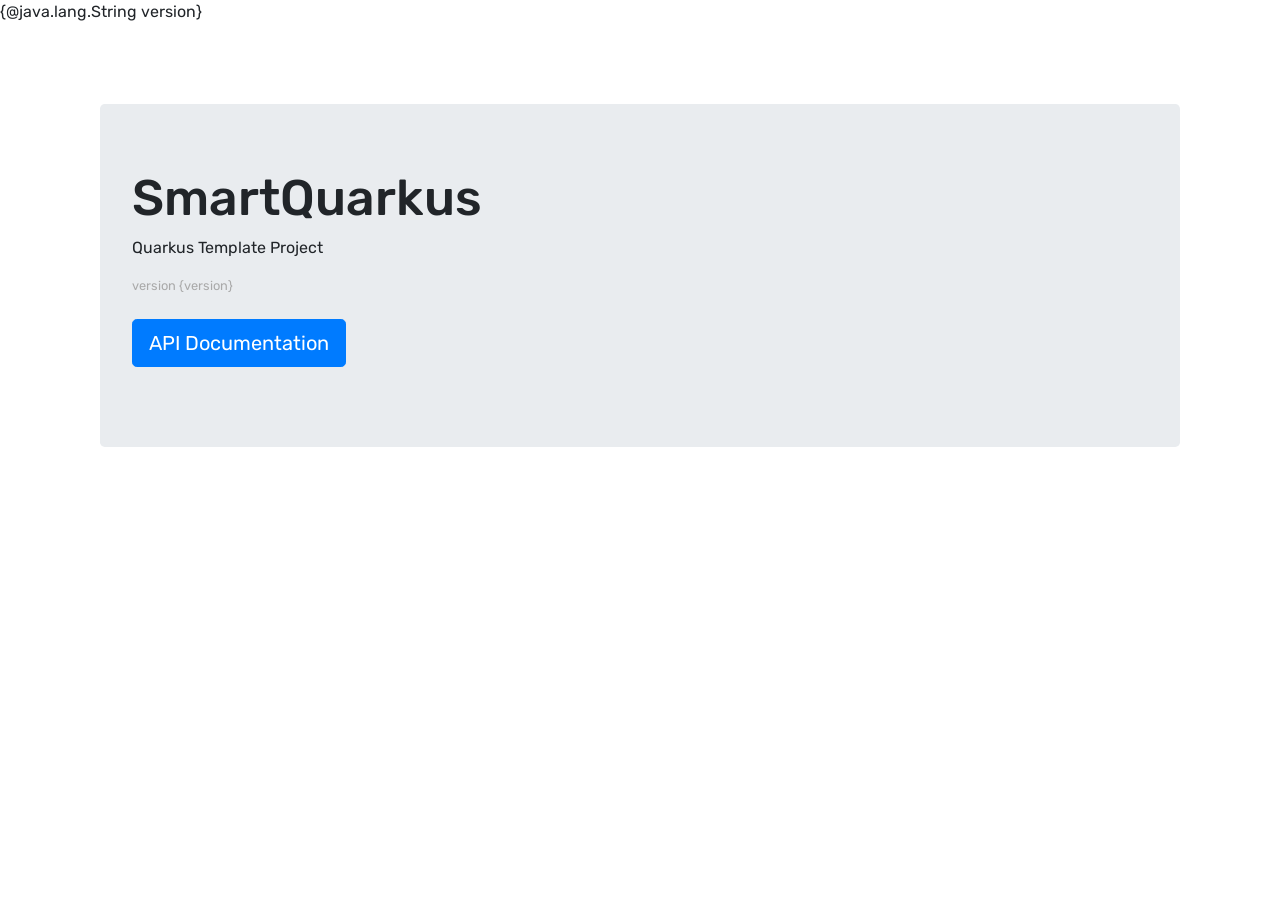
==== src/main/resources/templates/index.html @ 8e63060c "Quarkus update + better HTTP responses" ====
{@java.lang.String version}
<!--
  ~ The SmartQuark Project
  ~ Copyright (c) Alessio Saltarin, 2020.
  ~ This software is licensed under MIT License
  ~ See LICENSE
  -->

<html lang="en">

<head>
    <meta charset="utf-8"/>
    <meta name="viewport" content="width=device-width, initial-scale=1">
    <meta name="robots" content="noindex,nofollow">
    <meta name="googlebot" content="noindex">
    <title>SmartQuarkus</title>
    <link rel="stylesheet" href="https://stackpath.bootstrapcdn.com/bootstrap/4.5.0/css/bootstrap.min.css"
          integrity="sha384-9aIt2nRpC12Uk9gS9baDl411NQApFmC26EwAOH8WgZl5MYYxFfc+NcPb1dKGj7Sk"
          crossorigin="anonymous">
    <link href="https://fonts.googleapis.com/css2?family=Rubik&display=swap" rel="stylesheet">
</head>

<body style="font-family: 'Rubik', sans-serif;">

<div class="container" style="margin-top: 20px">

    <div class="container" style="margin-top: 80px">
        <div class="jumbotron">
            <h2 style="font-size: 50px">SmartQuarkus</h2>
            <p>Quarkus Template Project</p>
            <div>
                <small style="color: darkgray">
                    version {version}
                </small>
            </div>
            <br/>
            <p><a class="btn btn-primary btn-lg" href="/swagger-ui" role="button">API Documentation</a></p>
        </div>
    </div>

</div>

<script src="https://code.jquery.com/jquery-3.5.1.slim.min.js" integrity="sha384-DfXdz2htPH0lsSSs5nCTpuj/zy4C+OGpamoFVy38MVBnE+IbbVYUew+OrCXaRkfj" crossorigin="anonymous"></script>
<script src="https://cdn.jsdelivr.net/npm/popper.js@1.16.0/dist/umd/popper.min.js" integrity="sha384-Q6E9RHvbIyZFJoft+2mJbHaEWldlvI9IOYy5n3zV9zzTtmI3UksdQRVvoxMfooAo" crossorigin="anonymous"></script>
<script src="https://stackpath.bootstrapcdn.com/bootstrap/4.5.0/js/bootstrap.min.js" integrity="sha384-OgVRvuATP1z7JjHLkuOU7Xw704+h835Lr+6QL9UvYjZE3Ipu6Tp75j7Bh/kR0JKI" crossorigin="anonymous"></script>

</body>

</html>
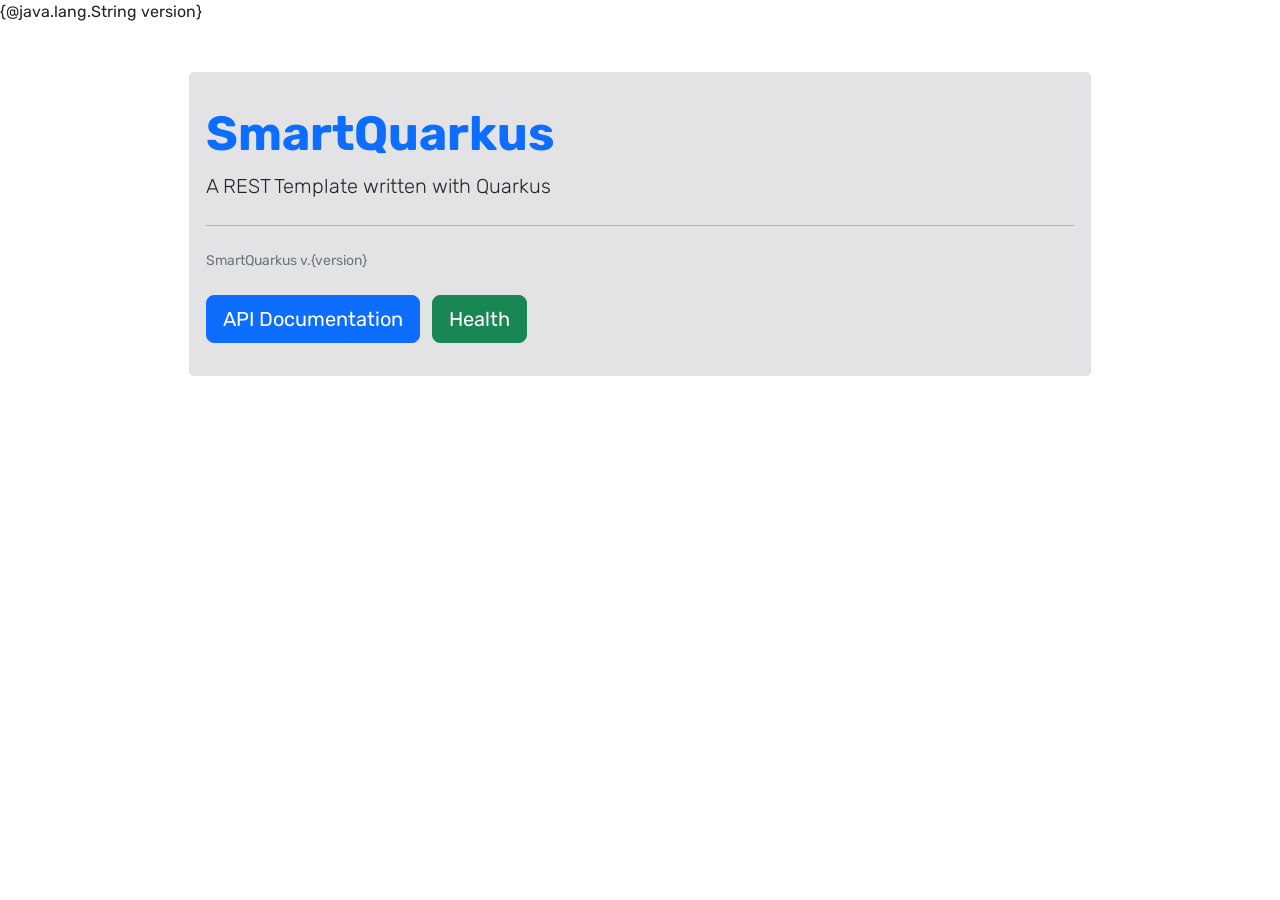
==== commit 4706a692: "OpenAPI info" ====
--- a/src/main/resources/templates/index.html
+++ b/src/main/resources/templates/index.html
@@ -1,7 +1,7 @@
 {@java.lang.String version}
 <!--
   ~ The SmartQuark Project
-  ~ Copyright (c) Alessio Saltarin, 2020.
+  ~ Copyright (c) Alessio Saltarin, 2021.
   ~ This software is licensed under MIT License
   ~ See LICENSE
   -->
@@ -14,36 +14,65 @@
     <meta name="robots" content="noindex,nofollow">
     <meta name="googlebot" content="noindex">
     <title>SmartQuarkus</title>
-    <link rel="stylesheet" href="https://stackpath.bootstrapcdn.com/bootstrap/4.5.0/css/bootstrap.min.css"
-          integrity="sha384-9aIt2nRpC12Uk9gS9baDl411NQApFmC26EwAOH8WgZl5MYYxFfc+NcPb1dKGj7Sk"
+    <link href="https://cdn.jsdelivr.net/npm/bootstrap@5.0.0-beta1/dist/css/bootstrap.min.css"
+          rel="stylesheet" integrity="sha384-giJF6kkoqNQ00vy+HMDP7azOuL0xtbfIcaT9wjKHr8RbDVddVHyTfAAsrekwKmP1"
           crossorigin="anonymous">
     <link href="https://fonts.googleapis.com/css2?family=Rubik&display=swap" rel="stylesheet">
+    <style>
+        body {
+            font-family: 'Rubik', sans-serif;
+        }
+
+        .jumbotron {
+            padding: 2rem 1rem;
+            margin: 1rem 0rem 5rem 0rem;
+            background-color: #e3e3e5;
+            border-radius: .3rem;
+            display: block;
+        }
+
+        .jumbotitle {
+            font-weight: bold;
+        }
+    </style>
 </head>
 
-<body style="font-family: 'Rubik', sans-serif;">
+<body>
 
-<div class="container" style="margin-top: 20px">
+<div class="container">
 
-    <div class="container" style="margin-top: 80px">
-        <div class="jumbotron">
-            <h2 style="font-size: 50px">SmartQuarkus</h2>
-            <p>Quarkus Template Project</p>
-            <div>
-                <small style="color: darkgray">
-                    version {version}
-                </small>
+    <div class="row">
+        <div class="col">
+            &nbsp;
+        </div>
+        <div class="col-10">
+            <div class="container mt-5">
+                <div class="jumbotron border">
+                    <h2 class="display-5 jumbotitle text-primary">SmartQuarkus</h2>
+                    <p class="lead">A REST Template written with Quarkus</p>
+                    <hr class="my-4"/>
+                    <div>
+                        <small class="text-secondary">SmartQuarkus v.<span id="version">{version}</span></small>
+                    </div>
+                    <div class="mt-4">
+                        <a class="btn btn-primary btn-lg" href="/swagger-ui" role="button">API Documentation</a>
+                        &nbsp;
+                        <a class="btn btn-success btn-lg" href="/health" role="button">Health</a>
+                    </div>
+                </div>
             </div>
-            <br/>
-            <p><a class="btn btn-primary btn-lg" href="/swagger-ui" role="button">API Documentation</a></p>
+        </div>
+        <div class="col">
+            &nbsp;
         </div>
     </div>
 
 </div>
 
-<script src="https://code.jquery.com/jquery-3.5.1.slim.min.js" integrity="sha384-DfXdz2htPH0lsSSs5nCTpuj/zy4C+OGpamoFVy38MVBnE+IbbVYUew+OrCXaRkfj" crossorigin="anonymous"></script>
-<script src="https://cdn.jsdelivr.net/npm/popper.js@1.16.0/dist/umd/popper.min.js" integrity="sha384-Q6E9RHvbIyZFJoft+2mJbHaEWldlvI9IOYy5n3zV9zzTtmI3UksdQRVvoxMfooAo" crossorigin="anonymous"></script>
-<script src="https://stackpath.bootstrapcdn.com/bootstrap/4.5.0/js/bootstrap.min.js" integrity="sha384-OgVRvuATP1z7JjHLkuOU7Xw704+h835Lr+6QL9UvYjZE3Ipu6Tp75j7Bh/kR0JKI" crossorigin="anonymous"></script>
-
+<!-- Bootstrap JavaScript Bundle -->
+<script src="https://cdn.jsdelivr.net/npm/bootstrap@5.0.0-beta1/dist/js/bootstrap.bundle.min.js"
+        integrity="sha384-ygbV9kiqUc6oa4msXn9868pTtWMgiQaeYH7/t7LECLbyPA2x65Kgf80OJFdroafW"
+        crossorigin="anonymous"></script>
 </body>
 
 </html>
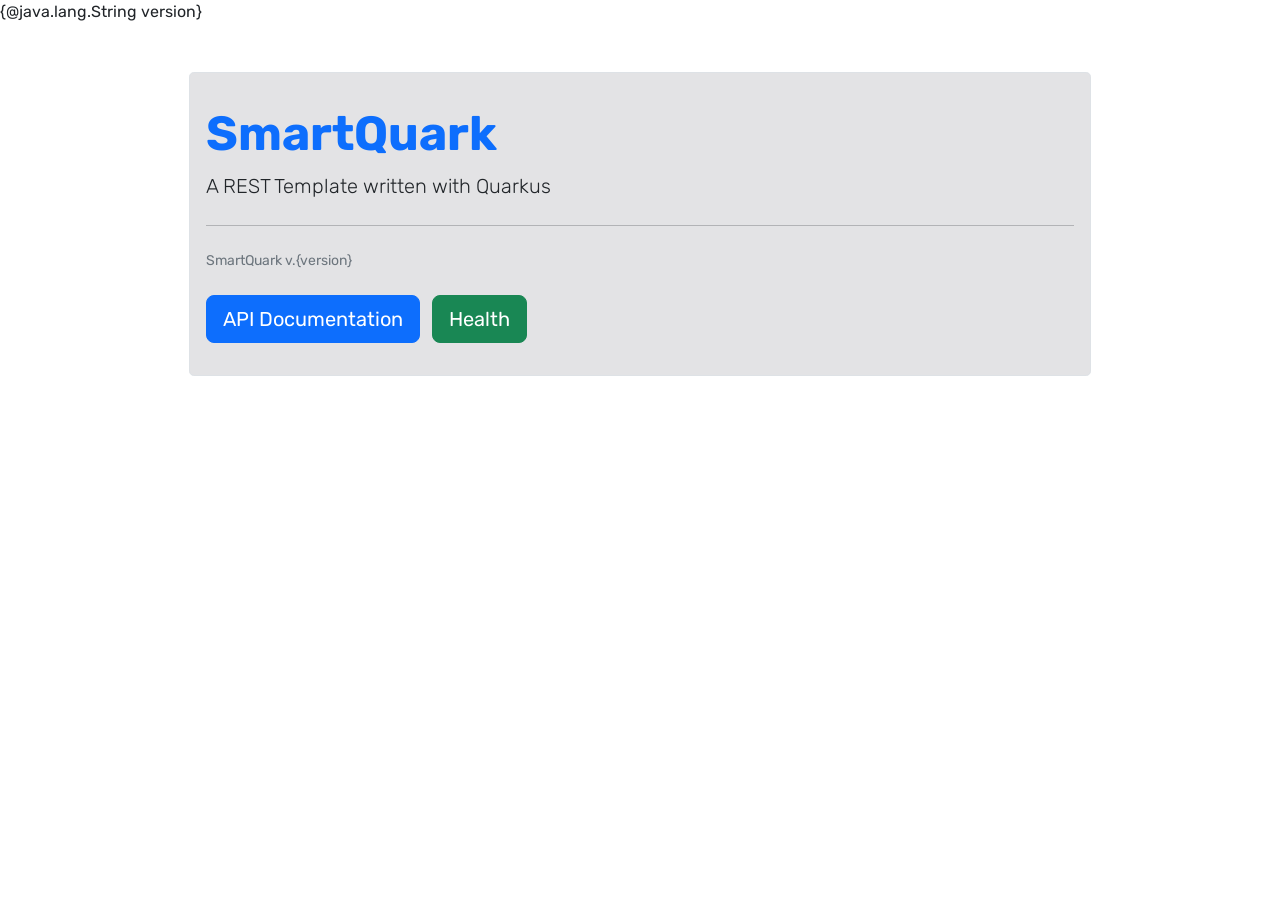
==== commit 9afe9554: "Quarkus & Kotlin update" ====
--- a/src/main/resources/templates/index.html
+++ b/src/main/resources/templates/index.html
@@ -13,9 +13,9 @@
     <meta name="viewport" content="width=device-width, initial-scale=1">
     <meta name="robots" content="noindex,nofollow">
     <meta name="googlebot" content="noindex">
-    <title>SmartQuarkus</title>
-    <link href="https://cdn.jsdelivr.net/npm/bootstrap@5.0.0-beta1/dist/css/bootstrap.min.css"
-          rel="stylesheet" integrity="sha384-giJF6kkoqNQ00vy+HMDP7azOuL0xtbfIcaT9wjKHr8RbDVddVHyTfAAsrekwKmP1"
+    <title>SmartQuark</title>
+    <link href="https://cdn.jsdelivr.net/npm/bootstrap@5.0.2/dist/css/bootstrap.min.css" rel="stylesheet"
+          integrity="sha384-EVSTQN3/azprG1Anm3QDgpJLIm9Nao0Yz1ztcQTwFspd3yD65VohhpuuCOmLASjC"
           crossorigin="anonymous">
     <link href="https://fonts.googleapis.com/css2?family=Rubik&display=swap" rel="stylesheet">
     <style>
@@ -48,16 +48,16 @@
         <div class="col-10">
             <div class="container mt-5">
                 <div class="jumbotron border">
-                    <h2 class="display-5 jumbotitle text-primary">SmartQuarkus</h2>
+                    <h2 class="display-5 jumbotitle text-primary">SmartQuark</h2>
                     <p class="lead">A REST Template written with Quarkus</p>
                     <hr class="my-4"/>
                     <div>
-                        <small class="text-secondary">SmartQuarkus v.<span id="version">{version}</span></small>
+                        <small class="text-secondary">SmartQuark v.<span id="version">{version}</span></small>
                     </div>
                     <div class="mt-4">
-                        <a class="btn btn-primary btn-lg" href="/swagger-ui" role="button">API Documentation</a>
+                        <a class="btn btn-primary btn-lg" href="/q/swagger-ui" role="button">API Documentation</a>
                         &nbsp;
-                        <a class="btn btn-success btn-lg" href="/health" role="button">Health</a>
+                        <a class="btn btn-success btn-lg" href="/q/health-ui" role="button">Health</a>
                     </div>
                 </div>
             </div>
@@ -70,8 +70,8 @@
 </div>
 
 <!-- Bootstrap JavaScript Bundle -->
-<script src="https://cdn.jsdelivr.net/npm/bootstrap@5.0.0-beta1/dist/js/bootstrap.bundle.min.js"
-        integrity="sha384-ygbV9kiqUc6oa4msXn9868pTtWMgiQaeYH7/t7LECLbyPA2x65Kgf80OJFdroafW"
+<script src="https://cdn.jsdelivr.net/npm/bootstrap@5.0.2/dist/js/bootstrap.bundle.min.js"
+        integrity="sha384-MrcW6ZMFYlzcLA8Nl+NtUVF0sA7MsXsP1UyJoMp4YLEuNSfAP+JcXn/tWtIaxVXM"
         crossorigin="anonymous"></script>
 </body>
 
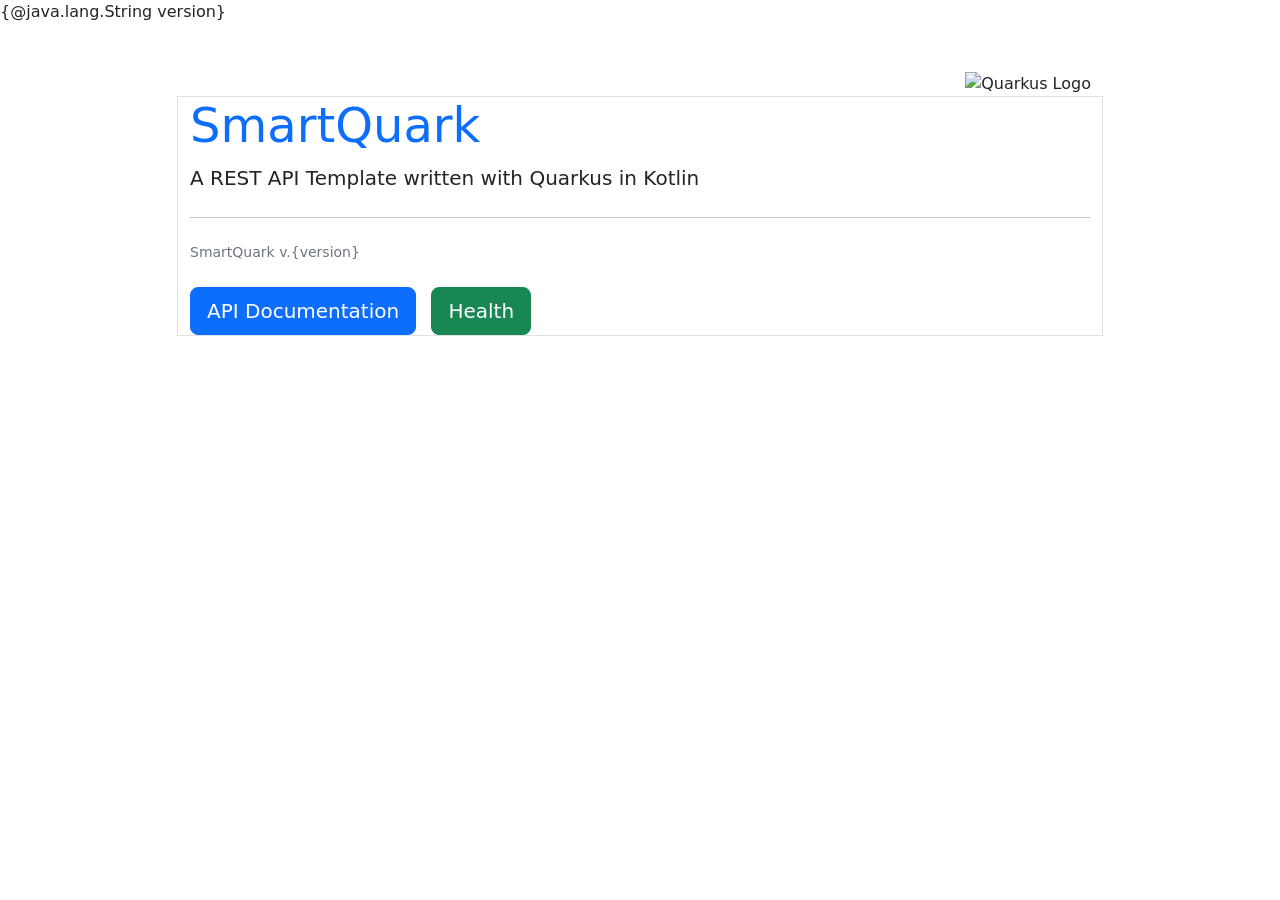
==== commit 0ad67145: "Quarkus and Kotlin upgrade" ====
--- a/src/main/resources/templates/index.html
+++ b/src/main/resources/templates/index.html
@@ -1,7 +1,7 @@
 {@java.lang.String version}
 <!--
   ~ The SmartQuark Project
-  ~ Copyright (c) Alessio Saltarin, 2021.
+  ~ Copyright (c) Alessio Saltarin, 2021-22
   ~ This software is licensed under MIT License
   ~ See LICENSE
   -->
@@ -18,23 +18,7 @@
           integrity="sha384-EVSTQN3/azprG1Anm3QDgpJLIm9Nao0Yz1ztcQTwFspd3yD65VohhpuuCOmLASjC"
           crossorigin="anonymous">
     <link href="https://fonts.googleapis.com/css2?family=Rubik&display=swap" rel="stylesheet">
-    <style>
-        body {
-            font-family: 'Rubik', sans-serif;
-        }
-
-        .jumbotron {
-            padding: 2rem 1rem;
-            margin: 1rem 0rem 5rem 0rem;
-            background-color: #e3e3e5;
-            border-radius: .3rem;
-            display: block;
-        }
-
-        .jumbotitle {
-            font-weight: bold;
-        }
-    </style>
+    <link href="css/main.css" rel="stylesheet">
 </head>
 
 <body>
@@ -47,17 +31,27 @@
         </div>
         <div class="col-10">
             <div class="container mt-5">
-                <div class="jumbotron border">
-                    <h2 class="display-5 jumbotitle text-primary">SmartQuark</h2>
-                    <p class="lead">A REST Template written with Quarkus</p>
-                    <hr class="my-4"/>
-                    <div>
-                        <small class="text-secondary">SmartQuark v.<span id="version">{version}</span></small>
+                <div class="row">
+                    <div class="col-10">
+                        &nbsp;
                     </div>
-                    <div class="mt-4">
-                        <a class="btn btn-primary btn-lg" href="/q/swagger-ui" role="button">API Documentation</a>
-                        &nbsp;
-                        <a class="btn btn-success btn-lg" href="/q/health-ui" role="button">Health</a>
+                    <div class="col-2">
+                        <img src="img/quarkus_logo.png" class="img-fluid float-end" alt="Quarkus Logo" />
+                    </div>
+                </div>
+                <div class="row col">
+                    <div class="jumbotron border">
+                        <h2 class="display-5 jumbotitle text-primary">SmartQuark</h2>
+                        <p class="lead">A REST API Template written with Quarkus in Kotlin</p>
+                        <hr class="my-4"/>
+                        <div>
+                            <small class="text-secondary">SmartQuark v.<span id="version">{version}</span></small>
+                        </div>
+                        <div class="mt-4">
+                            <a class="btn btn-primary btn-lg" href="/q/swagger-ui" role="button">API Documentation</a>
+                            &nbsp;
+                            <a class="btn btn-success btn-lg" href="/q/health-ui" role="button">Health</a>
+                        </div>
                     </div>
                 </div>
             </div>
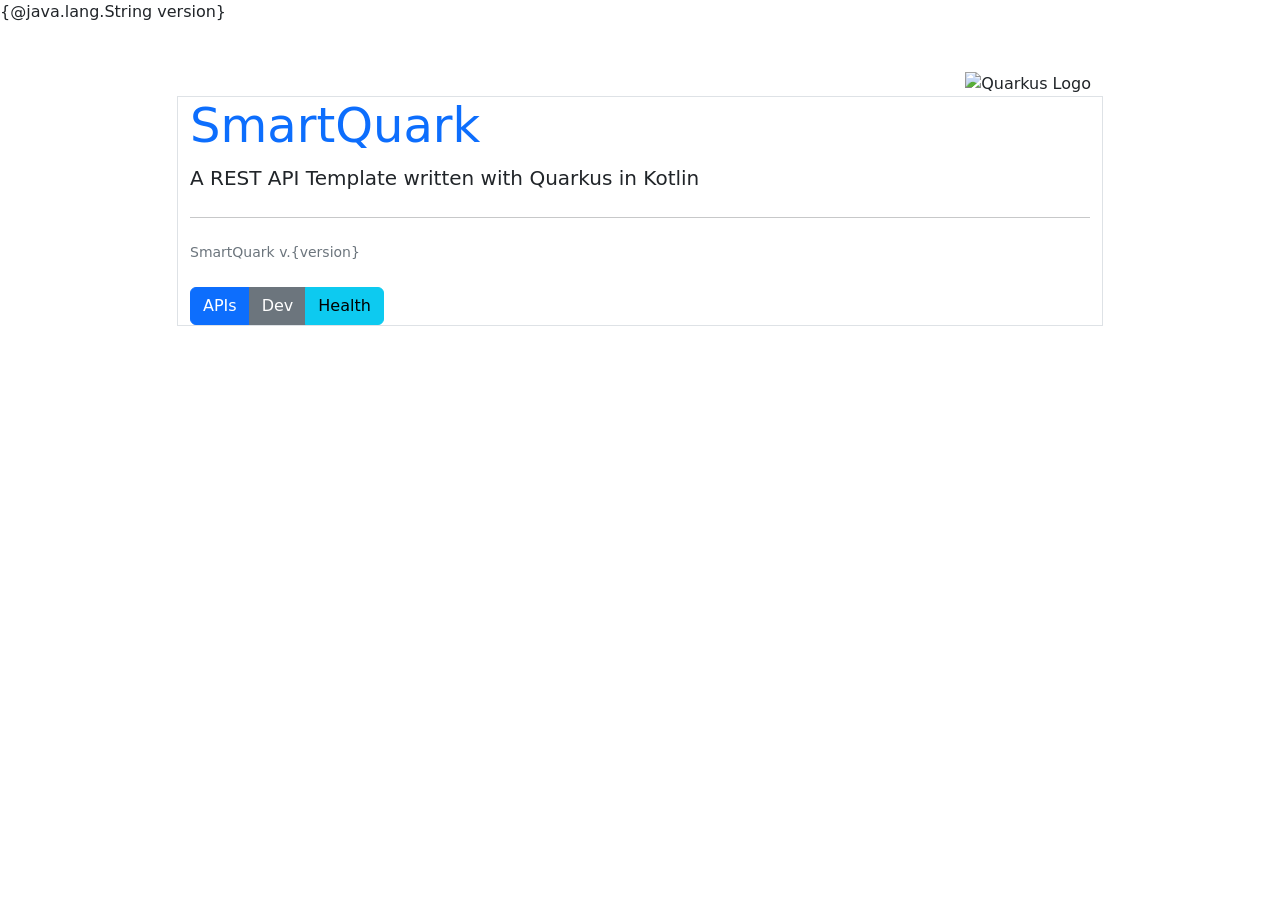
==== commit 303e7040: "Quarkus and Java update" ====
--- a/src/main/resources/templates/index.html
+++ b/src/main/resources/templates/index.html
@@ -1,7 +1,7 @@
 {@java.lang.String version}
 <!--
   ~ The SmartQuark Project
-  ~ Copyright (c) Alessio Saltarin, 2021-22
+  ~ Copyright (c) Alessio Saltarin, 2021-23
   ~ This software is licensed under MIT License
   ~ See LICENSE
   -->
@@ -14,11 +14,15 @@
     <meta name="robots" content="noindex,nofollow">
     <meta name="googlebot" content="noindex">
     <title>SmartQuark</title>
-    <link href="https://cdn.jsdelivr.net/npm/bootstrap@5.0.2/dist/css/bootstrap.min.css" rel="stylesheet"
-          integrity="sha384-EVSTQN3/azprG1Anm3QDgpJLIm9Nao0Yz1ztcQTwFspd3yD65VohhpuuCOmLASjC"
+    <link href="https://cdn.jsdelivr.net/npm/bootstrap@5.3.2/dist/css/bootstrap.min.css" rel="stylesheet"
+          integrity="sha384-T3c6CoIi6uLrA9TneNEoa7RxnatzjcDSCmG1MXxSR1GAsXEV/Dwwykc2MPK8M2HN"
           crossorigin="anonymous">
+</head>
     <link href="https://fonts.googleapis.com/css2?family=Rubik&display=swap" rel="stylesheet">
     <link href="css/main.css" rel="stylesheet">
+    <link rel="icon" type="image/png" sizes="32x32" href="/favicon-32x32.png">
+    <link rel="icon" type="image/png" sizes="96x96" href="/favicon-96x96.png">
+    <link rel="icon" type="image/png" sizes="16x16" href="/favicon-16x16.png">
 </head>
 
 <body>
@@ -47,10 +51,10 @@
                         <div>
                             <small class="text-secondary">SmartQuark v.<span id="version">{version}</span></small>
                         </div>
-                        <div class="mt-4">
-                            <a class="btn btn-primary btn-lg" href="/q/swagger-ui" role="button">API Documentation</a>
-                            &nbsp;
-                            <a class="btn btn-success btn-lg" href="/q/health-ui" role="button">Health</a>
+                        <div class="mt-4 btn-group" role="group" aria-label="Commands">
+                            <a class="btn btn-primary" href="/q/swagger-ui">APIs</a>
+                            <a class="btn btn-secondary" href="/q/dev">Dev</a>
+                            <a class="btn btn-info" href="/q/health-ui">Health</a>
                         </div>
                     </div>
                 </div>
@@ -64,8 +68,8 @@
 </div>
 
 <!-- Bootstrap JavaScript Bundle -->
-<script src="https://cdn.jsdelivr.net/npm/bootstrap@5.0.2/dist/js/bootstrap.bundle.min.js"
-        integrity="sha384-MrcW6ZMFYlzcLA8Nl+NtUVF0sA7MsXsP1UyJoMp4YLEuNSfAP+JcXn/tWtIaxVXM"
+<script src="https://cdn.jsdelivr.net/npm/bootstrap@5.3.2/dist/js/bootstrap.bundle.min.js"
+        integrity="sha384-C6RzsynM9kWDrMNeT87bh95OGNyZPhcTNXj1NW7RuBCsyN/o0jlpcV8Qyq46cDfL"
         crossorigin="anonymous"></script>
 </body>
 
